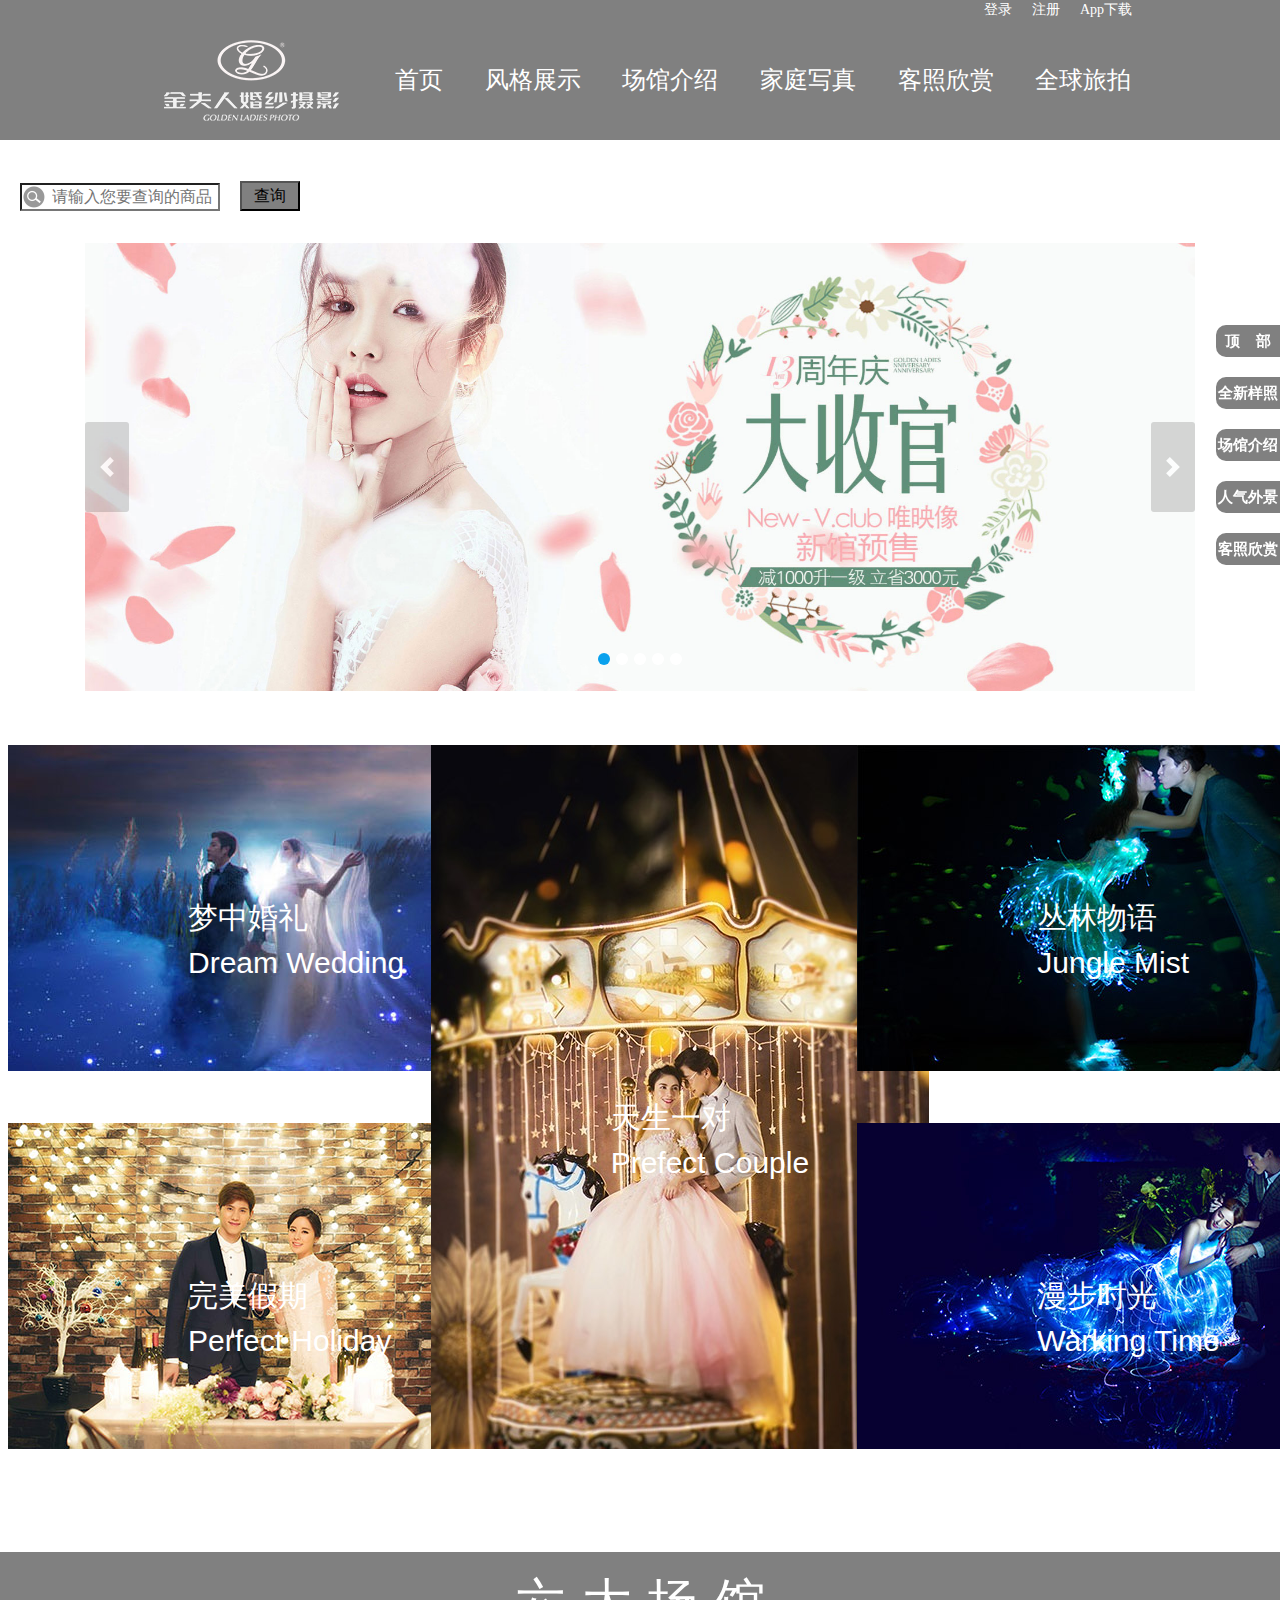
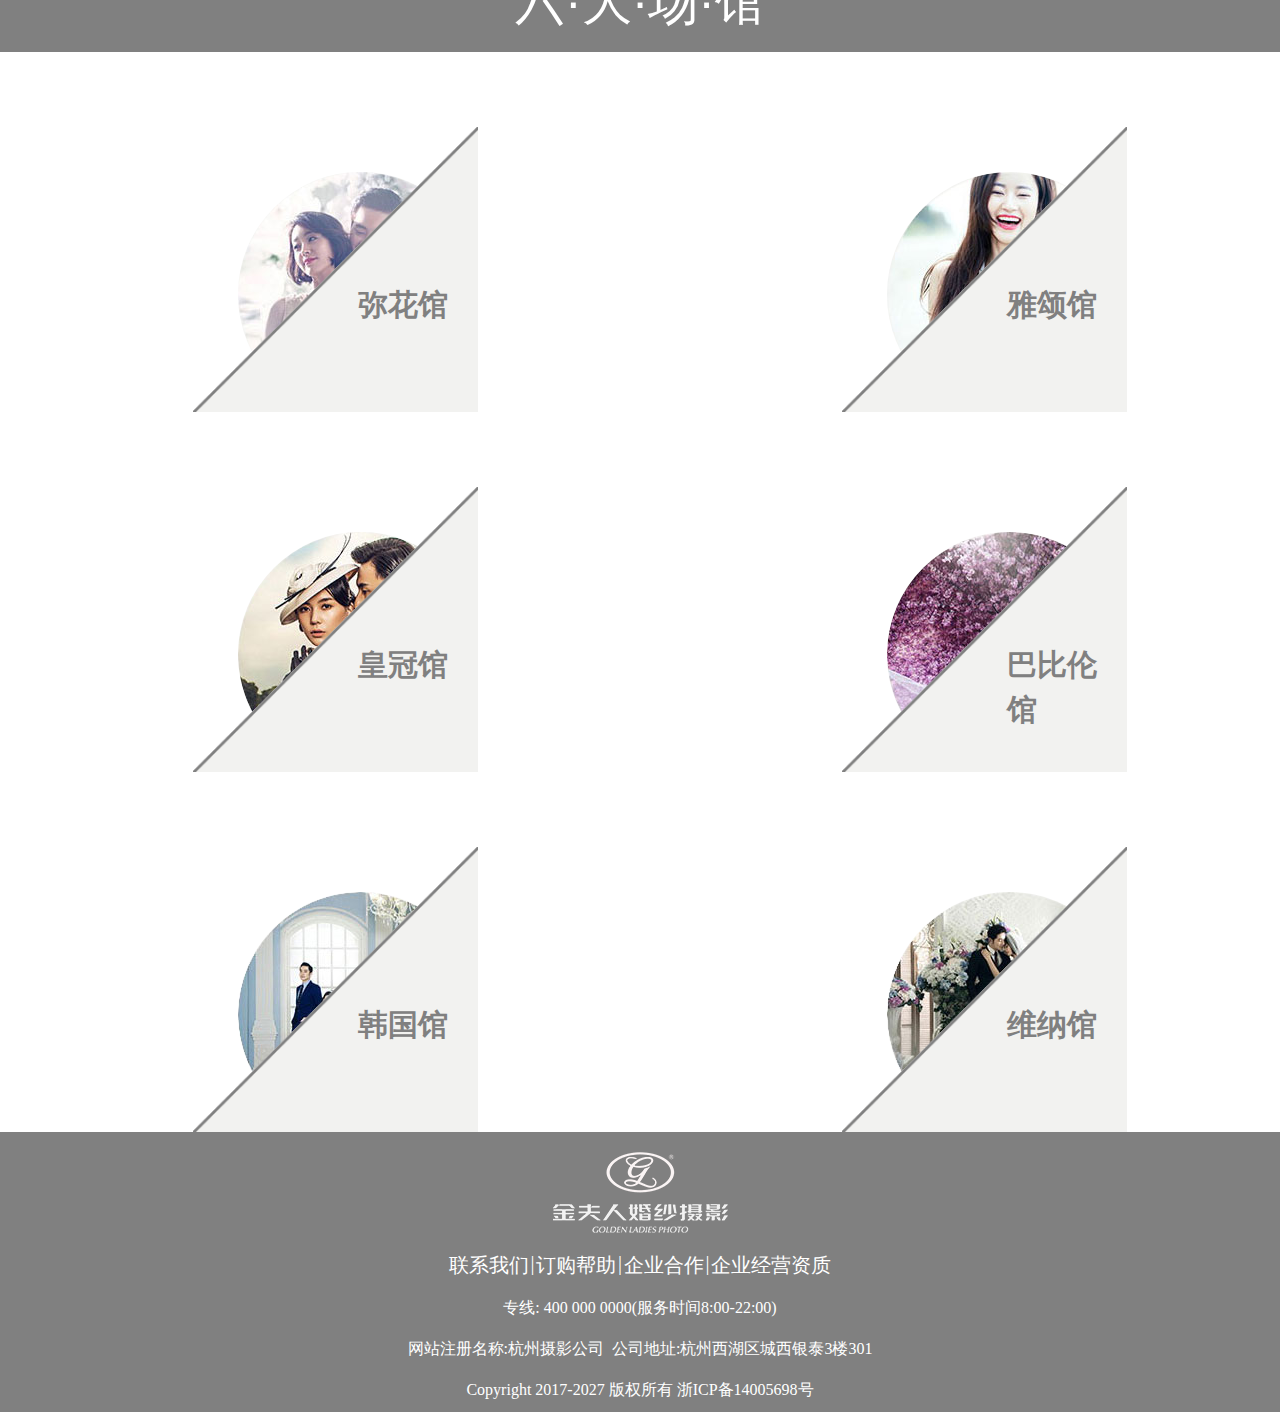
==== public/index.html @ 7fdd1376 "Add files via upload" ====
<!doctype html>
<html lang="en">
<head>
	<meta charset="UTF-8">
	<title>首页</title>
	<!-- 设置视口 -->
    <meta name="viewport" content="width=device-width,initial-scale=1"/>
    <!-- 导入css -->
    <link rel="stylesheet" href="css/bootstrap.css"/>
    <!-- 导入三个js,有顺序要求 -->
    <script src="js/jquery.min.js"></script>
    <script src="js/popper.min.js"></script>
	<script src="js/bootstrap.min.js"></script>
	<script src="js/index.js"></script>
	<link rel="stylesheet" href="css/comm.css">
	<link rel="stylesheet" href="css/index.css">
</head>
<body>
	<!-- 引入头部 -->
	<header>
		<iframe src="header.html" frameborder="0" scrolling='no' id="header"></iframe>
	</header>
	<div>
		<!-- 主体 -->
		<section class='section'>
			<!-- 搜索框 -->
			<div class='section_search'>
				<ul>
					<li class='item'>
						<input type="text" class='search' placeholder='请输入您要查询的商品'>
					</li>
					<li class='item'><button>查询</button></li>
				</ul>	
			</div>
			<!-- 轮播图 -->
			<div class="container">
				<!-- 焦点轮播图 -->
					<div class="carousel" data-ride="carousel" id="demo">
					<!-- 1.轮播图片 -->
					<div class="carousel-inner">
						<div class="carousel-item active">
							<img src="img/index/banner_1.jpg" alt="" class="w-100"/>
						</div>
						<div class="carousel-item">
							<img src="img/index/banner_2.jpg" alt="" class="w-100"/>
						</div>
						<div class="carousel-item">
							<img src="img/index/banner_3.jpg" alt="" class="w-100"/>
						</div>
						<div class="carousel-item">
							<img src="img/index/banner_4.jpg" alt="" class="w-100"/>
						</div>
						<div class="carousel-item">
							<img src="img/index/banner_5.jpg" alt="" class="w-100"/>
						</div>
					</div>
						<!-- 2.轮播箭头 -->
						<a href="#demo" class="carousel-control-prev" data-slide="prev">
							<span class="carousel-control-prev-icon"></span>
						</a>
						<a href="#demo" class="carousel-control-next" data-slide="next">
							<span class="carousel-control-next-icon"></span>
						</a>
						<!-- 3.轮播指示器 -->
						<ul class="carousel-indicators">
							<li data-slide-to="0" data-target="#demo" class="active"></li>
							<li data-slide-to="1" data-target="#demo"></li>
							<li data-slide-to="2" data-target="#demo"></li>
							<li data-slide-to="3" data-target="#demo"></li>
							<li data-slide-to="4" data-target="#demo"></li>
						</ul>
					</div>
			</div>
			<!-- 样照 -->
			<div class='row m-0 sample'>
				<div class="col-4 p-0 pl-2">
					<div class="left-top ">
						<img src="img/index/sample_1.jpg" alt="" class="a"/>
						<p class='a1'>梦中婚礼<br>Dream Wedding</p>
					</div>
					<div class="left-bottom ">
						<img src="img/index/sample_2.jpg" alt="" />
						<p>完美假期<br>Perfect Holiday</p>
					</div>
				</div>
				<div class="col-4 p-0 pl-0.5">
					<div class="center">
						<img src="img/index/sample_3.jpg" alt="" />
						<p>天生一对<br>Prefect Couple</p>
					</div>
				</div>
				<div class="col-4 p-0 pl-1">
					<div class="right-top">
						<img src="img/index/sample_4.jpg" alt="" />
						<p>丛林物语<br>Jungle Mist</p>
					</div>
					<div class="right-bottom">
						<img src="img/index/sample_5.jpg" alt="" />
						<p>漫步时光<br>Warking Time</p>
					</div>
				</div>
			</div>
			<!-- 场馆 -->
			<div>
				<!-- 标题 -->
				<div class='venue-title'>六·大·场·馆</div>
				<!-- 图片 -->
				<div class='venue-photos'>
					<div>
						<img src="img/index/cd1.jpg" alt=""  class="cd"/>
						<img src="img/index/cd-bg.png" alt="" class="cd-bg"/>
						<p>弥花馆</p>
					</div>
					<div>
						<img src="img/index/cd2.jpg" alt=""  class="cd"/>
						<img src="img/index/cd-bg.png" alt="" class="cd-bg"/>
						<p>雅颂馆</p>
					</div>
					<div>
						<img src="img/index/cd3.jpg" alt="" class='cd'/>
						<img src="img/index/cd-bg.png" alt="" class="cd-bg"/>
						<p>皇冠馆</p>
					</div>
					<div>
						<img src="img/index/cd4.jpg" alt="" class='cd'/>
						<img src="img/index/cd-bg.png" alt="" class="cd-bg"/>
						<p>巴比伦<br>馆</p>
					</div>
					<div>
						<img src="img/index/cd5.jpg" alt="" class='cd'/>
						<img src="img/index/cd-bg.png" alt="" class="cd-bg"/>
						<p>韩国馆</p>
					</div>
					<div>
						<img src="img/index/cd6.jpg" alt="" class='cd'/>
						<img src="img/index/cd-bg.png" alt="" class="cd-bg"/>
						<p>维纳馆</p>
					</div>
				</div>
			</div>
			<!-- 侧边栏 -->
			<div class='sidebar'>
				<ul>
					<li>
						<a href="javascript:;">顶&nbsp;&nbsp;&nbsp;&nbsp;部</a>
					</li>
					<li>
						<a href="javascript:;">全新样照</a>
					</li>
					<li>
						<a href="javascript:;">场馆介绍</a>
					</li>
					<li>
						<a href="javascript:;">人气外景</a>
					</li>
					<li>
						<a href="javascript:;">客照欣赏</a>
					</li>
				</ul>
			</div>
		</section>
	</div>
	<!-- 引入底部 -->
	<footer>
		<iframe src="footer.html" frameborder="0" scrolling='no' style="width: 100%; height: 280px;"></iframe>
	</footer>
</body>
</html>
---- public/css/comm.css ----
*{
	margin:0;
	padding:0;
}
ul,li,ol{
	list-style:none;
}
a{
	text-decoration:none;
}
---- public/css/index.css ----
/* 主体 */
/*************************************************************************************************/
/* 引入头部 */
header>iframe{
	width: 100%;
	height: auto;
}
/* 搜索框*/
.section_search{
	width:100%;
	height:50px;
}
.item{
	float:left;
}
.search{
	width:200px;
	height:28px;
	margin:10px 20px;
	box-sizing:border-box;
	background-image:url('../img/index/search.png');
	background-repeat:no-repeat;
	background-position:0%,center;
	padding-left:30px;
}
.item>button{
	width:60px;
	height:30px;
	background:#808080;
	margin:8px 0;
}
.item>button:hover{
	color:#eddbcc;
}
/*****************************************************************************************/
/* 焦点轮播 */
.carousel-control-prev,
.carousel-control-next{
     width:4%;
     height:20%;
     background-color: rgba(0,0,0,.3);
     border-radius: 3px;
     top:40%;
}
.carousel-indicators li{
    width: 0.75rem;
    height: 0.75rem;
    background: #fff;
    border-radius: 50%;
}
.carousel-indicators li:hover{
    cursor: pointer;
}
.carousel-indicators .active{
    background: #0aa1ed;
}
.container{
	margin-bottom: 50px;
	margin-top: 20px;
}
/***********************************************************************************************/
/* 样照 */
.sample{
	width:100%;
	height:712px;
}
.left-top,.right-top{
	width: 494px;
	height:326px;
	position: relative;
	margin:4px 0;
}
.left-bottom,.right-bottom{
	width: 494px;
	height:326px;
	position: relative;
	margin:52px 0 4px 0;
}
.left-top>img,.right-top>img,.left-bottom>img,.right-bottom>img,.center>img{
	width: 100%;
	position: absolute ;
}
.left-top>p,.right-top>p,.left-bottom>p,.right-bottom>p{
	color: #fff;
	position: absolute ;
	top: 150px;
	left: 180px;
	font-size:30px;
}
.center{
	width:498px;
	height:704PX;
	position: relative;
	margin: 4px;
}
.center>p{
	color:#fff;
	position:absolute;
	top:350px;
	left:180px;
	font-size:30px;
}
@keyframes fdsx{
	0%{transform:scale(1);}
	50%{transform:scale(1.03);}
	100%{transform:scale(1);}
}
.left-top>img:hover{
	animation:fdsx 0.8s;
}
.left-bottom>img:hover{
	animation:fdsx 0.8s;
}
.right-top>img:hover{
	animation:fdsx 0.8s;
}
.right-bottom>img:hover{
	animation:fdsx 0.8s;
}
.center>img:hover{
	animation:fdsx 0.8s;
}
/*********************************************************************************************/
/* 场馆 */
.venue-title{
	margin:0 auto;
	margin-top:99px;
	color:#fff;
	font-size:50px;
	background:#808080;
	height:100px;
	text-align:center;
	line-height:100px;
}
.venue-photos{
	width:80%;
	margin: 0 auto;
	display: flex;
	justify-content:space-between;
	flex-wrap: wrap;
	position: relative;
}
.venue-photos>div{
	margin-top: 60px;
	margin-right: 25px;
	width: 350px;
	height:300px;
	position: relative;
	overflow: hidden;
}
.cd{
	width: 245px;
	height:245px;
	position: absolute;
	top:60px;
	left:110px;
	border-radius: 50%;
	transition: 0.8s;
	
}
.cd-bg{
	position: absolute;
	width:286px;
	top:15px;
	left: 65px;
}
.venue-photos>div>p{
	font-size: 30px;
	font-weight: bold;
	color:#808080;
	position: absolute;
	top:170px;
	left:230px;
	transition: 0.8s;
}
.venue-photos>div:hover p{
	transform:scale(1.1);
}
.venue-photos>div:hover .cd{
	transform: translate(-60px,-50px) rotate(360deg);
}
/***********************************************************************************************/
/* 侧边栏 */
.sidebar{
	position:fixed;
	top:35%;
	right:0;
}
/* 弹性盒子模型,主轴方向,对齐方式 */
.sidebar>ul{
	display:flex;
	flex-direction:column;
	justify-content:space-between;
}
.sidebar>ul>li{
	width:64px;
	height:32px;
	background:#808080;
	line-height:32px;
	text-align:center;
	margin:10px 0;
	border-radius:10px 0 0 10px;/*倒角*/
}
.sidebar>ul>li>a{
	font-size:15px;
	color:#fff;
	font-weight: bold;
}
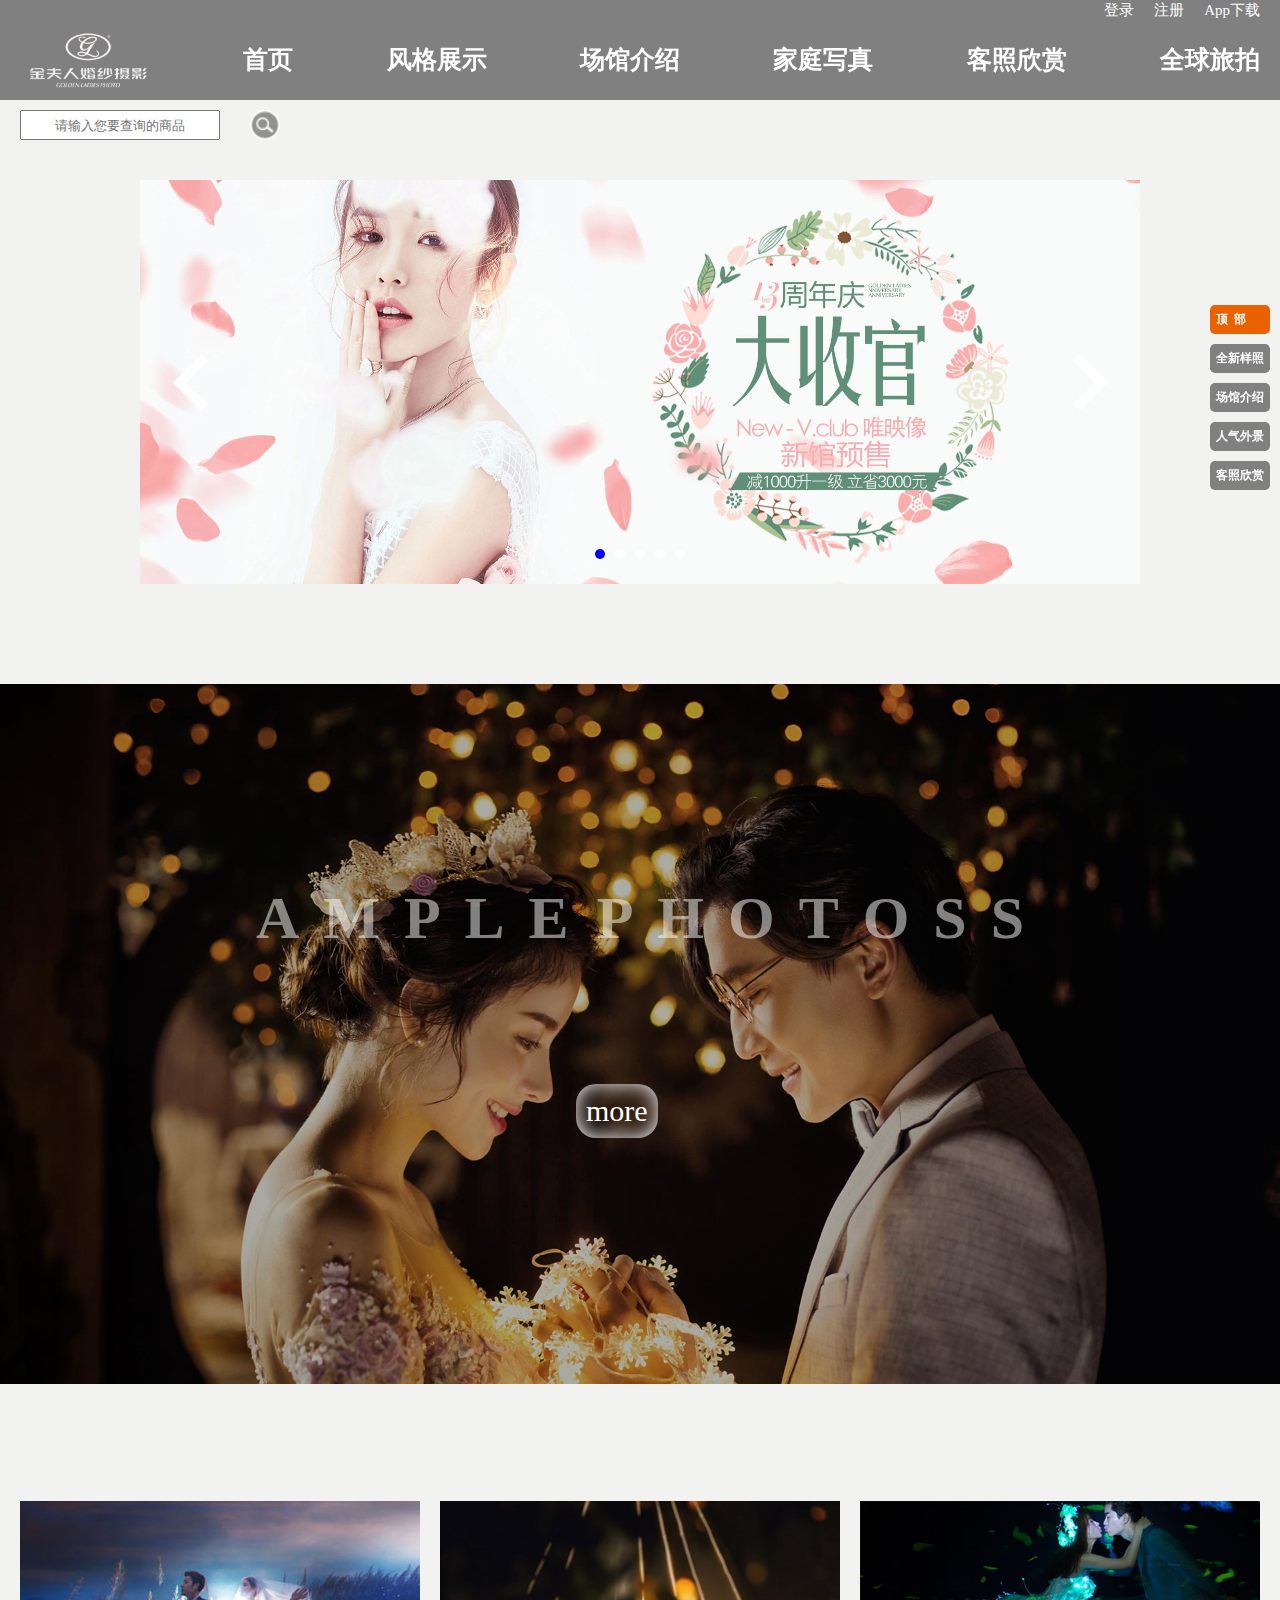
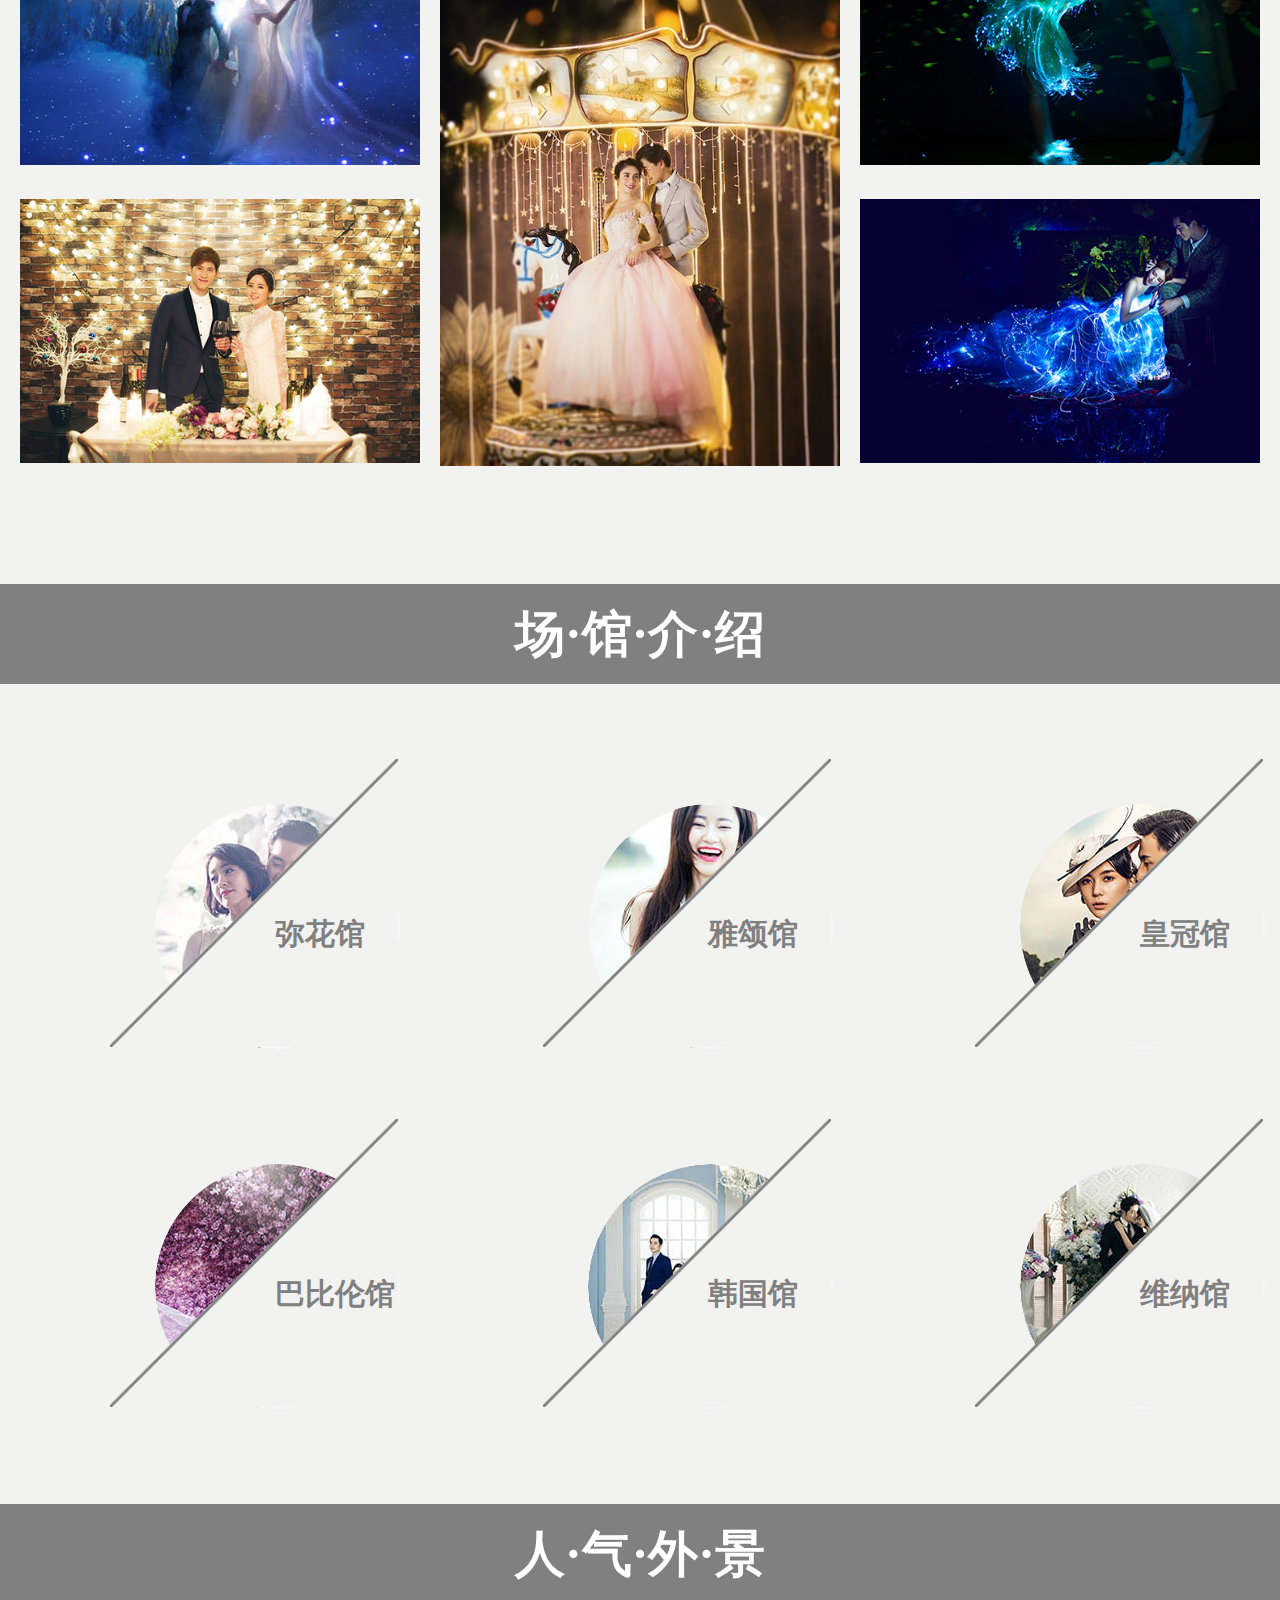
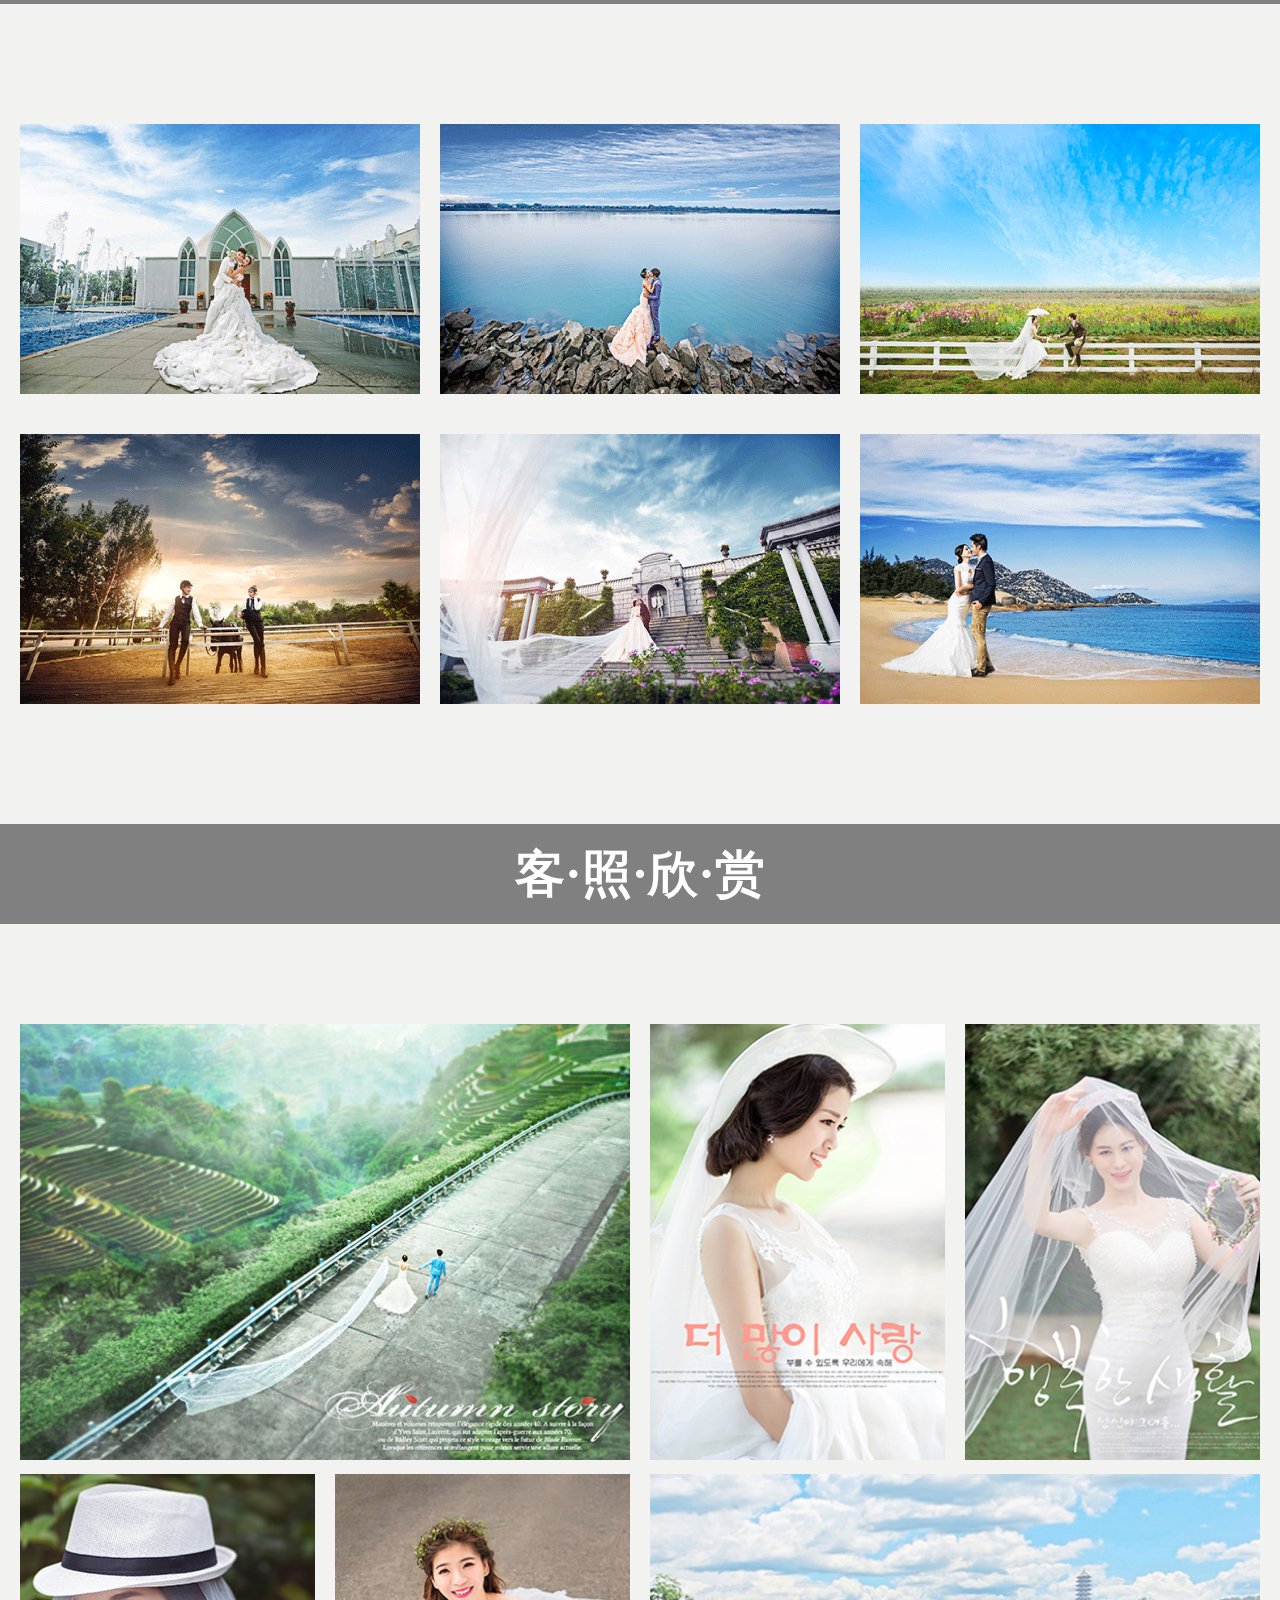
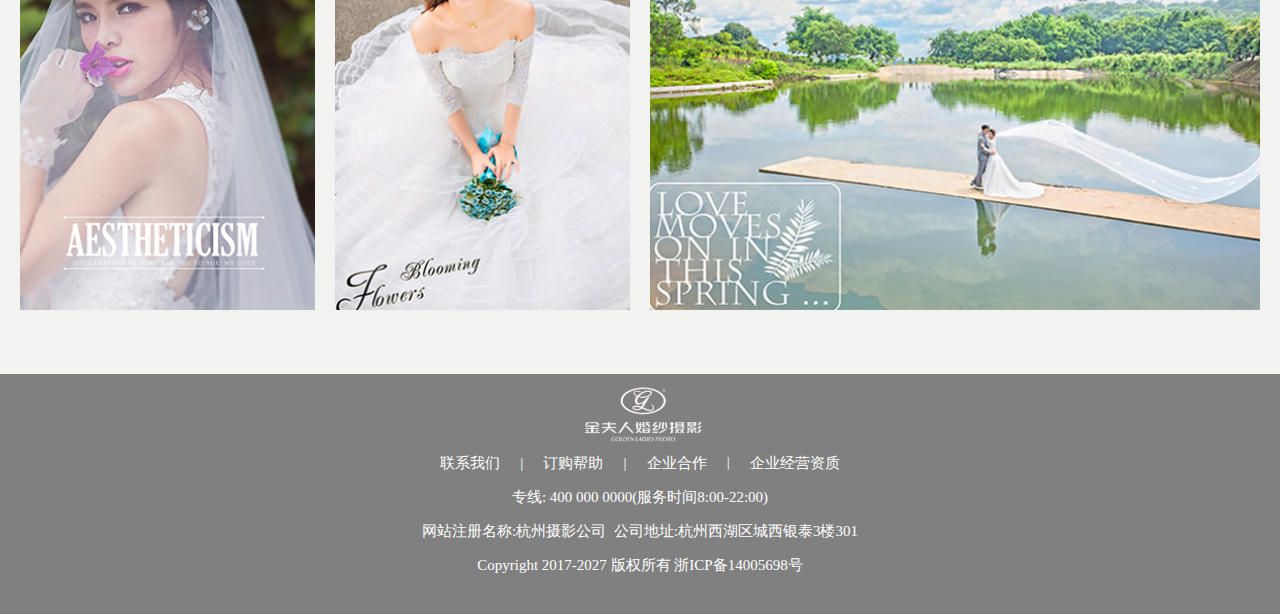
==== commit 42e5bb2b: "gyh修改" ====
--- a/public/index.html
+++ b/public/index.html
@@ -1,168 +1,320 @@
-<!doctype html>
+<!DOCTYPE html>
 <html lang="en">
 <head>
-	<meta charset="UTF-8">
-	<title>首页</title>
-	<!-- 设置视口 -->
-    <meta name="viewport" content="width=device-width,initial-scale=1"/>
-    <!-- 导入css -->
-    <link rel="stylesheet" href="css/bootstrap.css"/>
-    <!-- 导入三个js,有顺序要求 -->
-    <script src="js/jquery.min.js"></script>
-    <script src="js/popper.min.js"></script>
-	<script src="js/bootstrap.min.js"></script>
-	<script src="js/index.js"></script>
-	<link rel="stylesheet" href="css/comm.css">
-	<link rel="stylesheet" href="css/index.css">
+    <meta charset="UTF-8">
+    <meta name="viewport" content="width=device-width, initial-scale=1.0">
+    <meta http-equiv="X-UA-Compatible" content="ie=edge">
+    <title>主页</title>
+    <!-- 引入相关css样式 -->
+    <link rel="stylesheet" href="css/common.css">
+    <link rel="stylesheet" href="css/index.css">
 </head>
 <body>
-	<!-- 引入头部 -->
-	<header>
-		<iframe src="header.html" frameborder="0" scrolling='no' id="header"></iframe>
-	</header>
-	<div>
-		<!-- 主体 -->
-		<section class='section'>
-			<!-- 搜索框 -->
-			<div class='section_search'>
-				<ul>
-					<li class='item'>
-						<input type="text" class='search' placeholder='请输入您要查询的商品'>
-					</li>
-					<li class='item'><button>查询</button></li>
-				</ul>	
-			</div>
-			<!-- 轮播图 -->
-			<div class="container">
-				<!-- 焦点轮播图 -->
-					<div class="carousel" data-ride="carousel" id="demo">
-					<!-- 1.轮播图片 -->
-					<div class="carousel-inner">
-						<div class="carousel-item active">
-							<img src="img/index/banner_1.jpg" alt="" class="w-100"/>
-						</div>
-						<div class="carousel-item">
-							<img src="img/index/banner_2.jpg" alt="" class="w-100"/>
-						</div>
-						<div class="carousel-item">
-							<img src="img/index/banner_3.jpg" alt="" class="w-100"/>
-						</div>
-						<div class="carousel-item">
-							<img src="img/index/banner_4.jpg" alt="" class="w-100"/>
-						</div>
-						<div class="carousel-item">
-							<img src="img/index/banner_5.jpg" alt="" class="w-100"/>
-						</div>
-					</div>
-						<!-- 2.轮播箭头 -->
-						<a href="#demo" class="carousel-control-prev" data-slide="prev">
-							<span class="carousel-control-prev-icon"></span>
-						</a>
-						<a href="#demo" class="carousel-control-next" data-slide="next">
-							<span class="carousel-control-next-icon"></span>
-						</a>
-						<!-- 3.轮播指示器 -->
-						<ul class="carousel-indicators">
-							<li data-slide-to="0" data-target="#demo" class="active"></li>
-							<li data-slide-to="1" data-target="#demo"></li>
-							<li data-slide-to="2" data-target="#demo"></li>
-							<li data-slide-to="3" data-target="#demo"></li>
-							<li data-slide-to="4" data-target="#demo"></li>
-						</ul>
-					</div>
-			</div>
-			<!-- 样照 -->
-			<div class='row m-0 sample'>
-				<div class="col-4 p-0 pl-2">
-					<div class="left-top ">
-						<img src="img/index/sample_1.jpg" alt="" class="a"/>
-						<p class='a1'>梦中婚礼<br>Dream Wedding</p>
-					</div>
-					<div class="left-bottom ">
-						<img src="img/index/sample_2.jpg" alt="" />
-						<p>完美假期<br>Perfect Holiday</p>
-					</div>
-				</div>
-				<div class="col-4 p-0 pl-0.5">
-					<div class="center">
-						<img src="img/index/sample_3.jpg" alt="" />
-						<p>天生一对<br>Prefect Couple</p>
-					</div>
-				</div>
-				<div class="col-4 p-0 pl-1">
-					<div class="right-top">
-						<img src="img/index/sample_4.jpg" alt="" />
-						<p>丛林物语<br>Jungle Mist</p>
-					</div>
-					<div class="right-bottom">
-						<img src="img/index/sample_5.jpg" alt="" />
-						<p>漫步时光<br>Warking Time</p>
-					</div>
-				</div>
-			</div>
-			<!-- 场馆 -->
-			<div>
-				<!-- 标题 -->
-				<div class='venue-title'>六·大·场·馆</div>
-				<!-- 图片 -->
-				<div class='venue-photos'>
-					<div>
-						<img src="img/index/cd1.jpg" alt=""  class="cd"/>
-						<img src="img/index/cd-bg.png" alt="" class="cd-bg"/>
-						<p>弥花馆</p>
-					</div>
-					<div>
-						<img src="img/index/cd2.jpg" alt=""  class="cd"/>
-						<img src="img/index/cd-bg.png" alt="" class="cd-bg"/>
-						<p>雅颂馆</p>
-					</div>
-					<div>
-						<img src="img/index/cd3.jpg" alt="" class='cd'/>
-						<img src="img/index/cd-bg.png" alt="" class="cd-bg"/>
-						<p>皇冠馆</p>
-					</div>
-					<div>
-						<img src="img/index/cd4.jpg" alt="" class='cd'/>
-						<img src="img/index/cd-bg.png" alt="" class="cd-bg"/>
-						<p>巴比伦<br>馆</p>
-					</div>
-					<div>
-						<img src="img/index/cd5.jpg" alt="" class='cd'/>
-						<img src="img/index/cd-bg.png" alt="" class="cd-bg"/>
-						<p>韩国馆</p>
-					</div>
-					<div>
-						<img src="img/index/cd6.jpg" alt="" class='cd'/>
-						<img src="img/index/cd-bg.png" alt="" class="cd-bg"/>
-						<p>维纳馆</p>
-					</div>
-				</div>
-			</div>
-			<!-- 侧边栏 -->
-			<div class='sidebar'>
-				<ul>
-					<li>
-						<a href="javascript:;">顶&nbsp;&nbsp;&nbsp;&nbsp;部</a>
-					</li>
-					<li>
-						<a href="javascript:;">全新样照</a>
-					</li>
-					<li>
-						<a href="javascript:;">场馆介绍</a>
-					</li>
-					<li>
-						<a href="javascript:;">人气外景</a>
-					</li>
-					<li>
-						<a href="javascript:;">客照欣赏</a>
-					</li>
-				</ul>
-			</div>
-		</section>
-	</div>
-	<!-- 引入底部 -->
-	<footer>
-		<iframe src="footer.html" frameborder="0" scrolling='no' style="width: 100%; height: 280px;"></iframe>
-	</footer>
+    <!-- 网页头部 -->
+    <header id="header"></header>
+    <!-- 网页主体 -->
+    <main id="main">
+        <!-- 搜索框 -->
+        <div id="search">
+            <ul>
+                <li>
+                    <input type="text" placeholder='请输入您要查询的商品'>
+                </li>
+                <li>
+                    <a href="javascript:;">
+                        <img src="img/index/search.png">
+                    </a>
+                </li>
+            </ul>
+        </div>
+        <!-- 轮播图 -->
+        <div id="banner">
+            <div id="btn-left"></div>
+            <ul id="ul-imgs">
+                <li><a href="javascript:;"><img src="img/index/banner_1.jpg"></a></li>
+                <li><a href="javascript:;"><img src="img/index/banner_2.jpg"></a></li>
+                <li><a href="javascript:;"><img src="img/index/banner_3.jpg"></a></li>
+                <li><a href="javascript:;"><img src="img/index/banner_4.jpg"></a></li>
+                <li><a href="javascript:;"><img src="img/index/banner_5.jpg"></a></li>
+                <!-- 最后li个数要比实际图片张数多1，最后一个li里的img是重复第一张li的图片 -->
+                <li><a href="javascript:;"><img src="img/index/banner_1.jpg"></a></li>
+            </ul>
+            <ul id="ul-idxs">
+                <!--虽然li个数比实际图片张数多1，但小圆点的个数不必多1-->
+                <li class="active"></li>
+                <li></li>
+                <li></li>
+                <li></li>
+                <li></li>
+            </ul>
+            <div id="btn-right"></div>
+        </div>
+        <!-- 样照 -->
+        <div id="sample">
+            <!-- 样照大图 -->
+            <div id="sample-big">
+                <div>
+                    <span>A</span>
+                    <span>M</span>
+                    <span>P</span>
+                    <span>L</span>
+                    <span>E</span>&nbsp;
+                    <span>P</span>
+                    <span>H</span>
+                    <span>O</span>
+                    <span>T</span>
+                    <span>O</span>
+                    <span>S</span>
+                    <span>S</span>
+                </div>
+                <a href="javascript:;">more</a>
+            </div>
+            <!-- 样照小图 -->
+            <div id="sample-small">
+                <div>
+                    <dl>
+                        <dt>
+                            <img src="img/index/sample_1.jpg">
+                        </dt>
+                        <dd>
+                            <p>
+                                梦中婚礼<br>Dream Wedding
+                            </p>
+                        </dd>
+                    </dl>
+                    <dl>
+                        <dt>
+                            <img src="img/index/sample_2.jpg">
+                        </dt>
+                        <dd>
+                            <p>
+                                完美假期<br>Perfect Holiday
+                            </p>
+                        </dd>
+                    </dl>
+                </div>
+                <div>
+                    <dl>
+                        <dt>
+                            <img src="img/index/sample_3.jpg">
+                        </dt>
+                        <dd>
+                            <p>
+                                天生一对<br>Perfect Couple
+                            </p>
+                        </dd>
+                    </dl>
+                </div>
+
+                <div>
+                    <dl>
+                        <dt>
+                            <img src="img/index/sample_4.jpg">
+                        </dt>
+                        <dd>
+                            <p>
+                                丛林物语<br>Jungle Mist
+                            </p>
+                        </dd>
+                    </dl>
+                    <dl>
+                        <dt>
+                            <img src="img/index/sample_5.jpg">
+                        </dt>
+                        <dd>
+                            <p>
+                                漫步时光<br>Walking Time
+                            </p>
+                        </dd>
+                    </dl>
+                </div>
+            </div>
+        </div>
+        <!-- 场馆 -->
+        <div id="venue">
+            <!-- 标题 -->
+            <div class='venue-title'>场·馆·介·绍</div>
+            <!-- 图片 -->
+            <div class='venue-photos'>
+                <div>
+                    <img src="img/index/cd1.jpg" alt="" class="cd" />
+                    <img src="img/index/cd-bg.png" alt="" class="cd-bg" />
+                    <p>弥花馆</p>
+                </div>
+                <div>
+                    <img src="img/index/cd2.jpg" alt="" class="cd" />
+                    <img src="img/index/cd-bg.png" alt="" class="cd-bg" />
+                    <p>雅颂馆</p>
+                </div>
+                <div>
+                    <img src="img/index/cd3.jpg" alt="" class='cd' />
+                    <img src="img/index/cd-bg.png" alt="" class="cd-bg" />
+                    <p>皇冠馆</p>
+                </div>
+                <div>
+                    <img src="img/index/cd4.jpg" alt="" class='cd' />
+                    <img src="img/index/cd-bg.png" alt="" class="cd-bg" />
+                    <p>巴比伦馆</p>
+                </div>
+                <div>
+                    <img src="img/index/cd5.jpg" alt="" class='cd' />
+                    <img src="img/index/cd-bg.png" alt="" class="cd-bg" />
+                    <p>韩国馆</p>
+                </div>
+                <div>
+                    <img src="img/index/cd6.jpg" alt="" class='cd' />
+                    <img src="img/index/cd-bg.png" alt="" class="cd-bg" />
+                    <p>维纳馆</p>
+                </div>
+            </div>
+        </div>
+        <!-- 外景栏 -->
+        <div id="outdoor">
+            <!-- 标题 -->
+            <div class='outdoor-title'>人·气·外·景</div>
+            <!-- 照片 -->
+            <div class="outdoor-photos">
+                <div>
+                    <img src="img/index/o1.png">
+                    <div class="box"></div>
+                    <div class="text">
+                        <h3>皇家城堡之水晶教堂</h3>
+                        <p>承载所有梦幻想象的魅力天堂</p>
+                    </div>
+                </div>
+                <div>
+                    <img src="img/index/o2.png">
+                    <div class="box"></div>
+                    <div class="text">
+                        <h3>塞纳河畔</h3>
+                        <p>法式轻奢江边景</p>
+                    </div>
+                </div>
+                <div>
+                    <img src="img/index/o3.png">
+                    <div class="box"></div>
+                    <div class="text">
+                        <h3>巴比伦花海</h3>
+                        <p>365天花期不断档的人间仙境</p>
+                    </div>
+                </div>
+                <div>
+                    <img src="img/index/o4.png">
+                    <div class="box"></div>
+                    <div class="text">
+                        <h3>苏格兰马道</h3>
+                        <p>给你油画般的英伦骑士范</p>
+                    </div>
+                </div>
+                <div>
+                    <img src="img/index/o5.png">
+                    <div class="box"></div>
+                    <div class="text">
+                        <h3>欧陆·戛纳明星广场</h3>
+                        <p>巨资打造欧陆华丽明星广场</p>
+                    </div>
+                </div>
+                <div>
+                    <img src="img/index/o6.png">
+                    <div class="box"></div>
+                    <div class="text">
+                        <h3>台山海景· 浪琴湾</h3>
+                        <p>绝美的弧形海岸线让你领略真正的碧海蓝天</p>
+                    </div>
+                </div>
+            </div>
+        </div>
+        <!-- 客照栏 -->
+        <div id="guest">
+            <!-- 标题 -->
+            <div class="guest-title">客·照·欣·赏</div>
+            <!-- 照片 -->
+            <div class="guest-photos">
+                <ul>
+                    <li class="guest-big">
+                        <img src="img/index/guest1.jpg">
+                        <div class="shadow"></div>
+                        <div class="draw">
+                            <p class="l1"></p>
+                            <p class="l2"></p>
+                            <p class="l3"></p>
+                            <p class="l4"></p>
+                            <h1>A先生 &amp; A女士</h1>
+                        </div>
+                    </li>
+                    <li class="guest-small">
+                        <img src="img/index/guest2.jpg">
+                        <div class="shadow"></div>
+                        <div class="draw">
+                            <p class="l1"></p>
+                            <p class="l2"></p>
+                            <p class="l3"></p>
+                            <p class="l4"></p>
+                            <h3>A先生 &amp; A女士</h3>
+                        </div>
+                    </li>
+                    <li class="guest-small">
+                        <img src="img/index/guest3.jpg">
+                        <div class="shadow"></div>
+                        <div class="draw">
+                            <p class="l1"></p>
+                            <p class="l2"></p>
+                            <p class="l3"></p>
+                            <p class="l4"></p>
+                            <h3>A先生 &amp; A女士</h3>
+                        </div>
+                    </li>
+                    <li class="guest-small">
+                        <img src="img/index/guest4.jpg">
+                        <div class="shadow"></div>
+                        <div class="draw">
+                            <p class="l1"></p>
+                            <p class="l2"></p>
+                            <p class="l3"></p>
+                            <p class="l4"></p>
+                            <h3>A先生 &amp; A女士</h3>
+                        </div>
+                    </li>
+                    <li class="guest-small">
+                        <img src="img/index/guest5.jpg">
+                        <div class="shadow"></div>
+                        <div class="draw">
+                            <p class="l1"></p>
+                            <p class="l2"></p>
+                            <p class="l3"></p>
+                            <p class="l4"></p>
+                            <h3>A先生 &amp; A女士</h3>
+                        </div>
+                    </li>
+                    <li class="guest-big">
+                        <img src="img/index/guest6.jpg">
+                        <div class="shadow"></div>
+                        <div class="draw">
+                            <p class="l1"></p>
+                            <p class="l2"></p>
+                            <p class="l3"></p>
+                            <p class="l4"></p>
+                            <h1>A先生 &amp; A女士</h1>
+                        </div>
+                    </li>
+                </ul>
+            </div>
+        </div>
+        <!-- 右侧侧边栏 -->
+        <div id="right-nav">
+            <a href="#header" class="light">顶&nbsp;&nbsp;部</a>
+            <a href="#sample" class="">全新样照</a>
+            <a href="#venue" class="">场馆介绍</a>
+            <a href="#outdoor" class="">人气外景</a>
+            <a href="#guest" class="">客照欣赏</a>
+        </div>
+    </main>
+    <!-- 网页底部 -->
+    <footer id="footer"></footer>
+    <!-- 引入相关js文件 -->
+    <script src="js/jquery.min.js"></script>
+    <script src="js/header.js"></script>
+    <script src="js/footer.js"></script>
+    <script src="js/banner.js"></script>
 </body>
 </html>--- a/public/css/common.css
+++ b/public/css/common.css
@@ -0,0 +1,21 @@
+/* 公用样式 */
+body,p,h1,h2,h3,h4,h5,h6,ul,ol,dl,dd,pre{
+    margin:0;
+    padding:0;
+    list-style:none;
+}
+body{
+	font-family:"宋体";
+	background:#f2f2f0;
+}
+a{
+	text-decoration:none;
+}
+img{
+	vertical-align:bottom;
+}
+.clear:after{
+	content:"";
+	display:block;
+	clear:both;
+}--- a/public/css/index.css
+++ b/public/css/index.css
@@ -1,139 +1,190 @@
-/* 主体 */
-/*************************************************************************************************/
-/* 引入头部 */
-header>iframe{
-	width: 100%;
-	height: auto;
-}
-/* 搜索框*/
-.section_search{
+/* 主页样式 */
+/* 搜索框 */
+#search{
 	width:100%;
 	height:50px;
 }
-.item{
+#search>ul{
+	width:300px;
+	height:50px;
+}
+#search>ul>li{
 	float:left;
 }
-.search{
+#search>ul>li>input{
 	width:200px;
-	height:28px;
+	height:30px;
 	margin:10px 20px;
 	box-sizing:border-box;
-	background-image:url('../img/index/search.png');
-	background-repeat:no-repeat;
-	background-position:0%,center;
-	padding-left:30px;
-}
-.item>button{
-	width:60px;
-	height:30px;
+	text-align: center;
+}
+#search>ul>li>a>img{
+	width:30px;
+	margin:10px;
+}
+/* 轮播图 */
+#banner{
+	width: 1000px;
+	margin: 0 auto;
+	margin-top:30px;
+	overflow: hidden;
+	position: relative;
+}
+#ul-imgs{
+	width:6000px;
+}
+#ul-imgs.transition{
+	transition: all .5s linear;
+}
+#ul-imgs>li {
+	width: 1000px;
+	float: left;
+}
+#ul-imgs img {
+	width: 1000px;
+}
+#ul-idxs {
+	width: 100px;
+	margin: 0 auto;
+	position: absolute;
+	bottom: 25px;
+	left: 50%;
+	margin-left: -50px;
+}
+#ul-idxs>li {
+	float: left;
+	width: 10px;
+	height: 10px;
+	background-color: #fff;
+	border-radius: 50%;
+	margin: 0 5px;
+	cursor: pointer;
+}
+#ul-idxs>li.active {
+	background-color: blue;
+}
+#btn-left,#btn-right {
+	width: 60px;
+	height: 100%;
+	position: absolute;
+	top: 0px;
+	background-repeat: no-repeat;
+	background-position: center;
+	cursor: pointer;
+}
+#btn-left {
+	left: 20px;
+	background-image: url(../img/index/prev.png);
+}
+#btn-right {
+	right: 20px;
+	background-image: url(../img/index/next.png);
+}
+#btn-left:hover,#btn-right:hover {
+	background-size: 40px 70px;
+}
+/* 杨照 */
+#sample{
+	margin-top: 100px;
+}
+#sample-big{
+	width:100%;
+	height: 700px;
+	position:relative;
+	background-image: url(../img/index/sample_big.jpg);
+	background-repeat: no-repeat;
+	background-size:cover;
+}
+#sample-big>div{
+	width:100%;
+	position:absolute;
+	top: 200px;
+	text-align:center;
+}
+#sample-big>div>span{
+	opacity: 0.5;
+	font-size:60px;
+	font-weight:bold;
+	margin:0 10px;
+}
+#sample-big>a{
+	position:absolute;
+	top:400px;
+	left:45%;
+	padding: 10px;
+	font-size:30px;
+	color:#fff;
+	border-radius:20px;
+	box-shadow:0 0 20px #fff inset;
+}
+@keyframes zy{
+	10%,90%{
+		transform:translate(-1px,0);
+	}
+	20%,80%{
+		transform:translate(2px,0);
+	}
+	30%,50%,70%{
+		transform:translate(-4px,0);
+	}
+	40%,60%{
+		transform:translate(4px,0);
+	}
+}
+#sample-big>a:hover{
+	animation:zy 1s linear;
+}
+#sample-small{
+	width:1240px;
+	height:600px;
+	margin:100px auto 0;
+	display:flex;
+	justify-content:space-between;
+}
+#sample-small>div>dl{
+	position:relative;
+}
+#sample-small>div>dl>dt img{
+	width:400px;
+	margin:17px 0;
+	opacity: 1;
+	transition:all .5s linear;
+}
+#sample-small>div>dl>dd{
+	position:absolute;
+	top:40%;
+	left: 20%;
+	font-size:30px;
+	font-weight:bold;
+	color:#fff;
+	opacity:0;
+	transition:opacity .5s linear;
+}
+#sample-small>div>dl>dd p{
+	text-align:center;
+}
+#sample-small>div>dl:hover dt>img{
+	transform:scale(1.05);
+	opacity:.7;
+}
+#sample-small>div>dl:hover dd{
+	opacity:1;
+}
+/* 场馆 */
+.venue-title,.outdoor-title,.guest-title{
+	width: 100%;
+	height:100px;
+	margin:0 auto;
+	margin-top:100px;
+	color:#fff;
+	font-size:50px;
+	font-weight: bold;
 	background:#808080;
-	margin:8px 0;
-}
-.item>button:hover{
-	color:#eddbcc;
-}
-/*****************************************************************************************/
-/* 焦点轮播 */
-.carousel-control-prev,
-.carousel-control-next{
-     width:4%;
-     height:20%;
-     background-color: rgba(0,0,0,.3);
-     border-radius: 3px;
-     top:40%;
-}
-.carousel-indicators li{
-    width: 0.75rem;
-    height: 0.75rem;
-    background: #fff;
-    border-radius: 50%;
-}
-.carousel-indicators li:hover{
-    cursor: pointer;
-}
-.carousel-indicators .active{
-    background: #0aa1ed;
-}
-.container{
-	margin-bottom: 50px;
-	margin-top: 20px;
-}
-/***********************************************************************************************/
-/* 样照 */
-.sample{
-	width:100%;
-	height:712px;
-}
-.left-top,.right-top{
-	width: 494px;
-	height:326px;
-	position: relative;
-	margin:4px 0;
-}
-.left-bottom,.right-bottom{
-	width: 494px;
-	height:326px;
-	position: relative;
-	margin:52px 0 4px 0;
-}
-.left-top>img,.right-top>img,.left-bottom>img,.right-bottom>img,.center>img{
-	width: 100%;
-	position: absolute ;
-}
-.left-top>p,.right-top>p,.left-bottom>p,.right-bottom>p{
-	color: #fff;
-	position: absolute ;
-	top: 150px;
-	left: 180px;
-	font-size:30px;
-}
-.center{
-	width:498px;
-	height:704PX;
-	position: relative;
-	margin: 4px;
-}
-.center>p{
-	color:#fff;
-	position:absolute;
-	top:350px;
-	left:180px;
-	font-size:30px;
-}
-@keyframes fdsx{
-	0%{transform:scale(1);}
-	50%{transform:scale(1.03);}
-	100%{transform:scale(1);}
-}
-.left-top>img:hover{
-	animation:fdsx 0.8s;
-}
-.left-bottom>img:hover{
-	animation:fdsx 0.8s;
-}
-.right-top>img:hover{
-	animation:fdsx 0.8s;
-}
-.right-bottom>img:hover{
-	animation:fdsx 0.8s;
-}
-.center>img:hover{
-	animation:fdsx 0.8s;
-}
-/*********************************************************************************************/
-/* 场馆 */
-.venue-title{
-	margin:0 auto;
-	margin-top:99px;
-	color:#fff;
-	font-size:50px;
-	background:#808080;
-	height:100px;
 	text-align:center;
 	line-height:100px;
 }
-.venue-photos{
-	width:80%;
+.venue-photos,.outdoor-photos,.guest-photos{
+	width:1240px;
 	margin: 0 auto;
 	display: flex;
 	justify-content:space-between;
@@ -141,14 +192,12 @@
 	position: relative;
 }
 .venue-photos>div{
-	margin-top: 60px;
-	margin-right: 25px;
 	width: 350px;
 	height:300px;
+	margin: 60px 0 0 25px;
 	position: relative;
-	overflow: hidden;
-}
-.cd{
+}
+.venue-photos>div>.cd{
 	width: 245px;
 	height:245px;
 	position: absolute;
@@ -156,11 +205,10 @@
 	left:110px;
 	border-radius: 50%;
 	transition: 0.8s;
-	
-}
-.cd-bg{
+}
+.venue-photos>div>.cd-bg{
+	width:288px;
 	position: absolute;
-	width:286px;
 	top:15px;
 	left: 65px;
 }
@@ -177,32 +225,259 @@
 	transform:scale(1.1);
 }
 .venue-photos>div:hover .cd{
-	transform: translate(-60px,-50px) rotate(360deg);
-}
-/***********************************************************************************************/
-/* 侧边栏 */
-.sidebar{
-	position:fixed;
-	top:35%;
-	right:0;
-}
-/* 弹性盒子模型,主轴方向,对齐方式 */
-.sidebar>ul{
+	transform: translate(-60px,-50px);
+}
+/* 外景栏 */
+.outdoor-photos{
+	margin-top: 100px;
+}
+.outdoor-photos div{
+	width:400px;
+	height:270px;
+	margin:20px 0;
+	position:relative;
+	overflow:hidden;
+}
+#outdoor .outdoor-photos div img{
+	width:400px;
+	height:270px;
+	transition:transform 1s; 
+}
+#outdoor .outdoor-photos .box{
+	width:400px;
+	height:70px;
+	position:absolute;
+	top:-20px;
+	background:#000;
+	opacity: 0;
+	transition: all 1s linear;
+}
+#outdoor .outdoor-photos div:hover .box{
+	opacity:.5;
+}
+#outdoor .outdoor-photos div:hover img{
+	transform:scale(1.2);
+}
+#outdoor .outdoor-photos div .text{
+	position:absolute;
+	top:-20px;
+	width:400px;
+	height:75px;
+	color:#fff;
+	text-align:center;
+	opacity: 0;
+	transition:opacity 1s linear;
+}
+#outdoor .outdoor-photos div .text h3{
+	height:40px;
+	line-height:40px;
+}
+#outdoor .outdoor-photos div .text p{
+	height:35px;
+	line-height:35px;
+	font-size:15px;
+}
+#outdoor .outdoor-photos div:hover .text{
+	opacity:1;
+}
+/* 客照栏 */
+#guest .guest-photos{
+	margin-top: 100px;
+	margin-bottom: 50px;
+}
+#guest .guest-photos>ul{
+	width:1240px;
+	height:900px;
+	margin: 0 auto;
 	display:flex;
-	flex-direction:column;
-	justify-content:space-between;
-}
-.sidebar>ul>li{
-	width:64px;
-	height:32px;
-	background:#808080;
-	line-height:32px;
-	text-align:center;
-	margin:10px 0;
-	border-radius:10px 0 0 10px;/*倒角*/
-}
-.sidebar>ul>li>a{
-	font-size:15px;
-	color:#fff;
-	font-weight: bold;
+	justify-content:space-between;	
+	flex-wrap:wrap;
+}
+#guest .guest-photos>ul li{
+	position:relative;
+}
+#guest .guest-photos>ul .guest-big img{
+	width:610px;
+	height:436px;
+}
+#guest .guest-photos>ul .guest-small img{
+	width:295px;
+	height:436px;
+}
+#guest .guest-photos>ul .shadow{
+	width:100%;
+	height:436px;
+	position:absolute;
+	left:0;
+	top:0;
+	background:#000;
+	opacity:0;
+	transition:opacity 1s linear; 
+}
+#guest .guest-photos>ul li:hover .shadow{
+	opacity:.5;
+}
+#guest .guest-photos>ul>.guest-big .draw{
+	width:360px;
+	height:160px;
+	margin:auto;
+	position:absolute;
+	top:0;
+	left:0;
+	right:0;
+	bottom:0;
+}
+#guest .guest-photos>ul>.guest-big>.draw .l1{
+	position:absolute;
+	left:20px;
+	top:0;
+	width:0;
+	transition:all 1s linear;	
+}
+#guest .guest-photos>ul>li.guest-big:hover .l1{
+	border:1px solid #fff;
+	width:360px;
+}
+#guest .guest-photos>ul>.guest-big>.draw .l2{
+	position:absolute;
+	right:0;
+	top:0;
+	height:0;	
+	transition:all 1s linear;
+}
+#guest .guest-photos>ul>li.guest-big:hover .l2{
+	border:1px solid #fff;	
+	height:160px;
+}
+#guest .guest-photos>ul>.guest-big>.draw .l3{
+	position:absolute;
+	left:20px;
+	bottom:10px;
+	height:0;	
+	transition:all 1s linear;		
+}
+#guest .guest-photos>ul>li.guest-big:hover .l3{
+	border:1px solid #fff;
+	height:160px;
+}
+#guest .guest-photos>ul>.guest-big>.draw .l4{
+	position:absolute;
+	right:0;
+	bottom:10px;
+	width:0;	
+	transition:all 1s linear;
+}
+#guest .guest-photos>ul>li.guest-big:hover .l4{
+	width:360px;
+	border:1px solid #fff;	
+}
+#guest .guest-photos>ul>.guest-small>.draw{
+	position:absolute;
+	top:0;
+	left:0;
+	right:0;
+	bottom:0;
+	margin:auto;
+	width:200px;
+	height:100px;
+}
+#guest .guest-photos>ul>.guest-small>.draw .l1{
+	position:absolute;
+	left:20px;
+	top:0;
+	width:0;
+	transition:all 1s linear;	
+}
+#guest .guest-photos>ul>li.guest-small:hover .l1{
+	border:1px solid #fff;
+	width:200px;
+}
+#guest .guest-photos>ul>.guest-small>.draw .l2{
+	position:absolute;
+	right:0;
+	top:0;
+	height:0;
+	transition:all 1s linear;	
+}
+#guest .guest-photos>ul>li.guest-small:hover .l2{
+	border:1px solid #fff;
+	height:120px;
+}
+#guest .guest-photos>ul>.guest-small>.draw .l3{
+	position:absolute;
+	left:20px;
+	bottom:0;
+	height:0;
+	transition:all 1s linear;	
+}
+#guest .guest-photos>ul>li.guest-small:hover .l3{
+	border:1px solid #fff;
+	height:120px;
+}
+#guest .guest-photos>ul>.guest-small>.draw .l4{
+	position:absolute;
+	right:0;
+	bottom:0;
+	width:0;
+	transition:all 1s linear;	
+}
+#guest .guest-photos>ul>li.guest-small:hover .l4{
+	border:1px solid #fff;
+	width:200px;
+}
+#guest .guest-photos>ul h1{
+	position:absolute;
+	top:0;
+	left:0;
+	bottom:0;
+	right:0;
+	margin:auto;
+	margin-left:20px;
+	color:#fff;
+	font-weight:bold;
+	line-height:160px;
+	text-align:center;
+	opacity:0;
+	transition:opacity 1s linear;
+}
+#guest .guest-photos>ul>li.guest-big:hover h1{
+	opacity:1;
+}
+#guest .guest-photos>ul h3{
+	position:absolute;
+	top:0;
+	left:0;
+	bottom:0;
+	right:0;
+	margin:auto;
+	margin-left:20px;
+	color:#fff;
+	font-weight:bold;
+	line-height:100px;
+	text-align:center;
+	opacity:0;
+	transition:opacity 1s linear;
+}
+#guest .guest-photos>ul>li.guest-small:hover h3{
+	opacity:1;
+}
+/* 右侧侧边栏 */
+#right-nav{
+    position:fixed;
+    top:300px;
+    right:10px;
+    display:flex;
+    flex-direction:column;
+}
+#right-nav>a{
+    padding:6px;
+    background:#808080;
+    color:#fff;
+    border-radius:5px;
+    font-size:12px;
+	font-weight:bold;
+    margin:5px 0;
+}
+#right-nav>a.light{
+	background:#eb6100;
 }